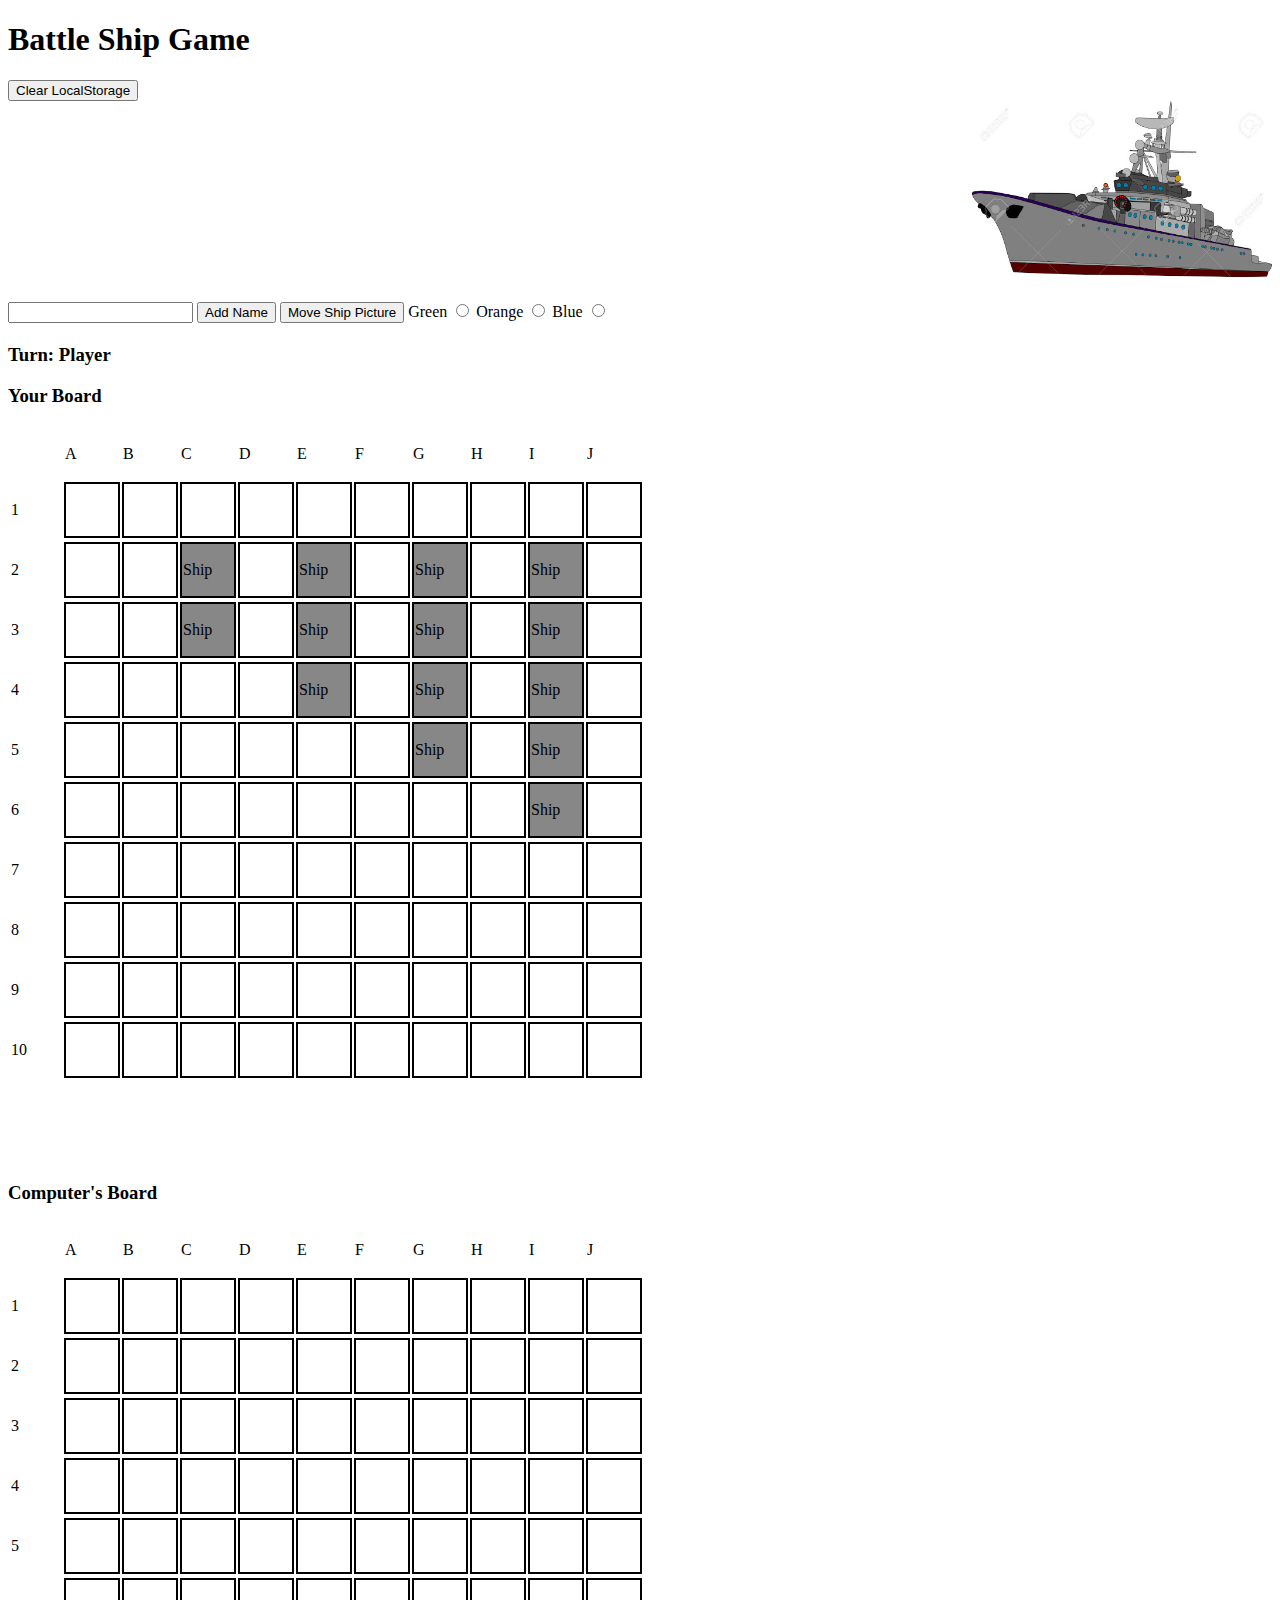
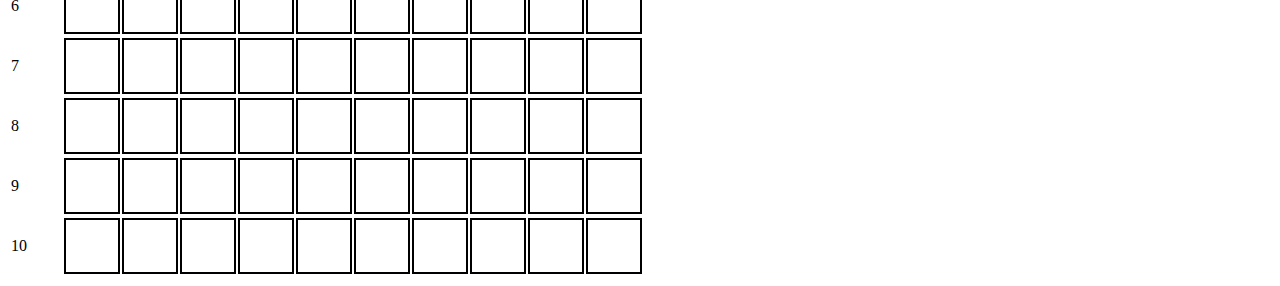
==== grid.html @ a253e87c "initial commit" ====
<!DOCTYPE html>
<html lang="en">
  <head>
    <meta charset="UTF-8" />
    <meta name="viewport" content="width=device-width, initial-scale=1.0" />
    <script type="text/javascript" src="model.js"></script>
    <script type="text/javascript" src="view.js"></script>
    <link rel="stylesheet" type="text/css" href="styles.css" />

    <title>BattleShip Grid</title>
  </head>
  <body onload="genHTML()">
    <h1 id="pageTitle">Battle Ship Game</h1>
    <h3 id="username"></h3>
    <p id="timestamp"></p>
    <button onclick="clearLocal()">Clear LocalStorage</button>
    <div id="shipDiv">
      <img
        id="shipImg"
        src="./free-transparent-background-png-clipart-imrox.jpg"
      />
    </div>
    <input onchange="addName()" type="text" id="nameInput" />
    <button onclick="addName()">Add Name</button>
    <button onclick="startMove()">Move Ship Picture</button>
    <label for="green">Green</label>
    <input
      type="radio"
      id="green"
      value="green"
      name="shipColor"
      onchange="colorPick(event)"
    />
    <label for="orange">Orange</label>
    <input
      type="radio"
      id="orange"
      value="orange"
      name="shipColor"
      onchange="colorPick(event)"
    />
    <label for="blue">Blue</label>
    <input
      type="radio"
      id="brown"
      value="blue"
      name="shipColor"
      onchange="colorPick(event)"
    />
    <h1 id="gameOver"></h1>
    <h3 id="playerTurn">Turn:</h3>
    <div id="board1">
      <h3>Your Board</h3>
      <table class="yourboard">
        <tbody id="gameTable">
          <tr class="">
            <td></td>
            <td>A</td>
            <td>B</td>
            <td>C</td>
            <td>D</td>
            <td>E</td>
            <td>F</td>
            <td>G</td>
            <td>H</td>
            <td>I</td>
            <td>J</td>
          </tr>
        </tbody>
      </table>
    </div>
    <div id="board2">
      <table id="aiBoard">
        <h3>Computer's Board</h3>

        <tbody id="gameTable2">
          <tr class="">
            <td></td>
            <td>A</td>
            <td>B</td>
            <td>C</td>
            <td>D</td>
            <td>E</td>
            <td>F</td>
            <td>G</td>
            <td>H</td>
            <td>I</td>
            <td>J</td>
          </tr>
        </tbody>
      </table>
    </div>
  </body>
</html>
---- styles.css ----
td {
  width: 50px;
  height: 50px;
}
.empty {
  background: #ffffff;
  border: 2px solid black;
}
.ship {
  background: #878787;
  border: 2px solid black;
}
.shipGreen {
  background: green;
  border: 2px solid black;
}
.shipOrange {
  background: orange;
  border: 2px solid black;
}
.shipBlue {
  background: #0047c1;
  border: 2px solid black;
}
.miss {
  background: #000000;
  border: 2px solid black;
  color: white;
}
.hit {
  background: #ff0000;
  border: 2px solid black;
}
#shipDiv {
  position: relative;
  top: 0;
  left: 0;
  width: 100%;
  height: 200px;
}

#shipImg {
  width: 300px;
  position: absolute;
  top: 0;
  right: 0;
}

#error {
  color: red;
}

#board2 {
  margin-top: 100px;
}
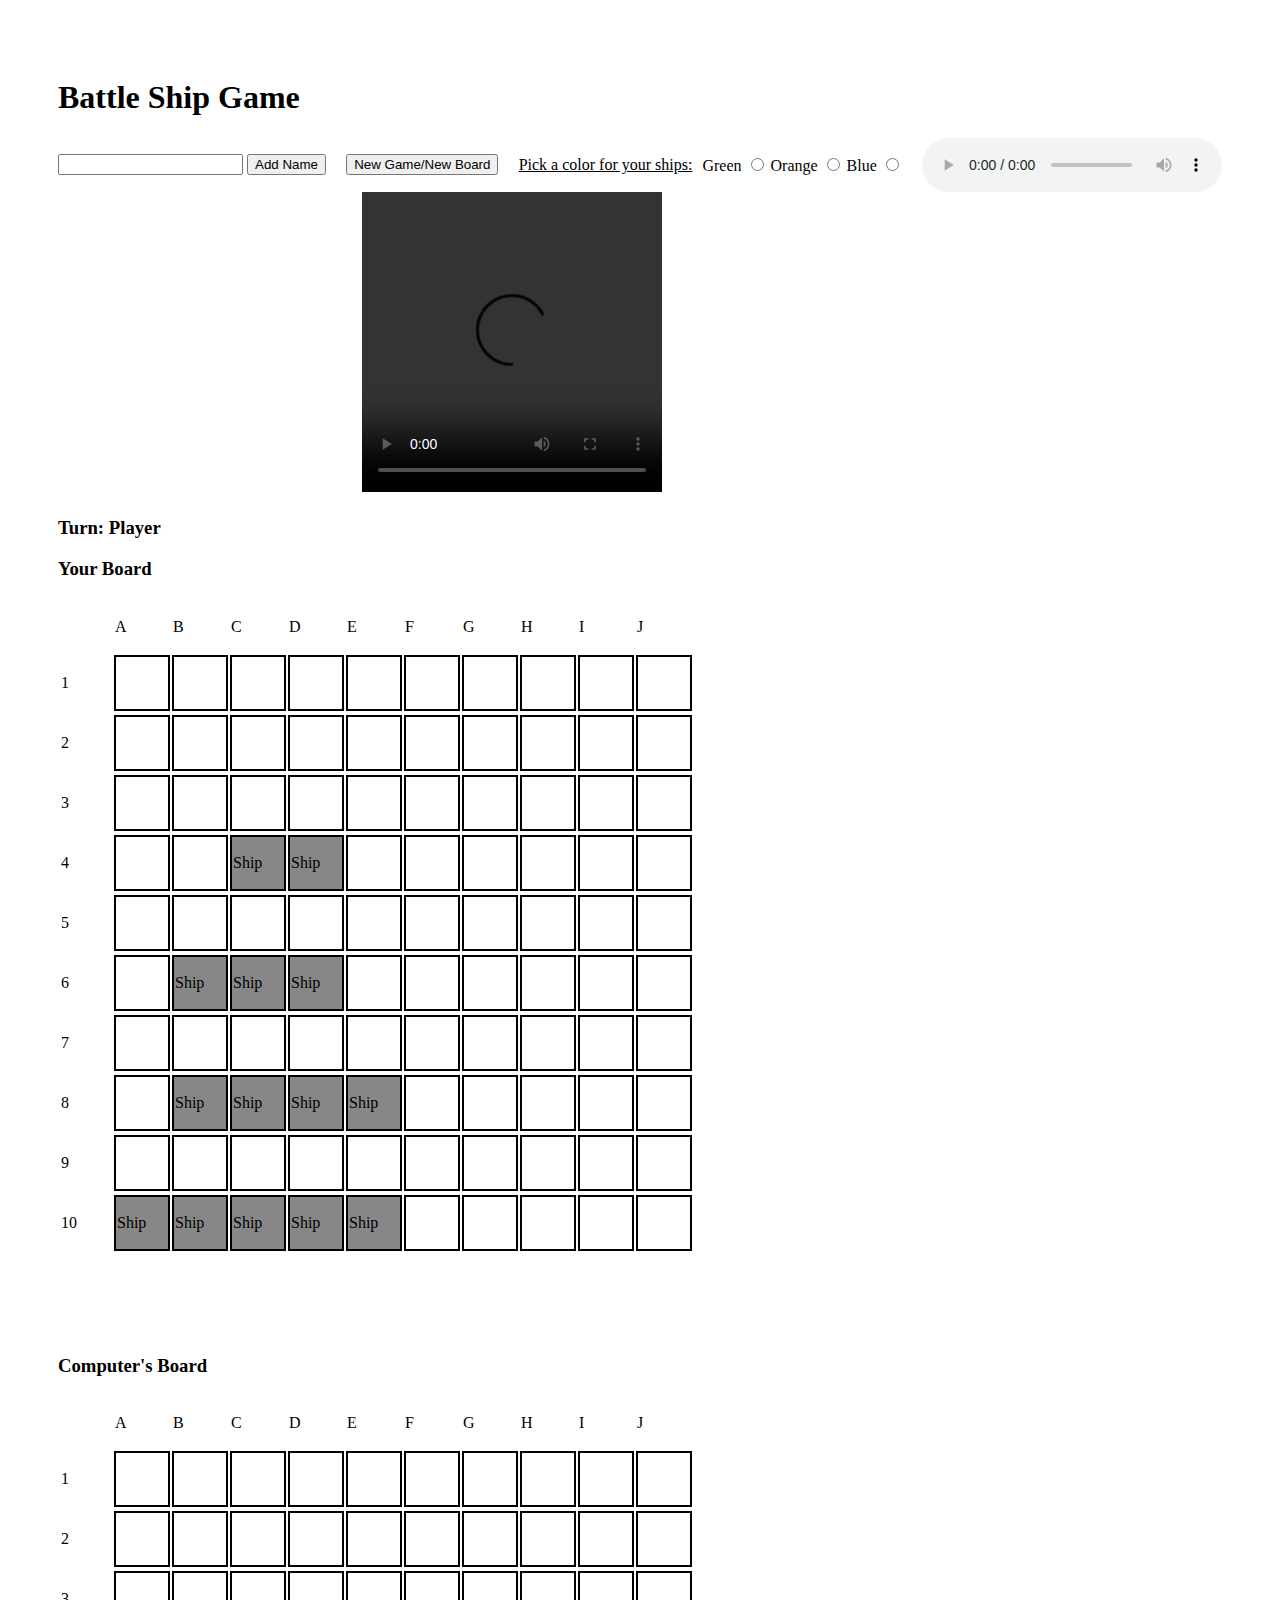
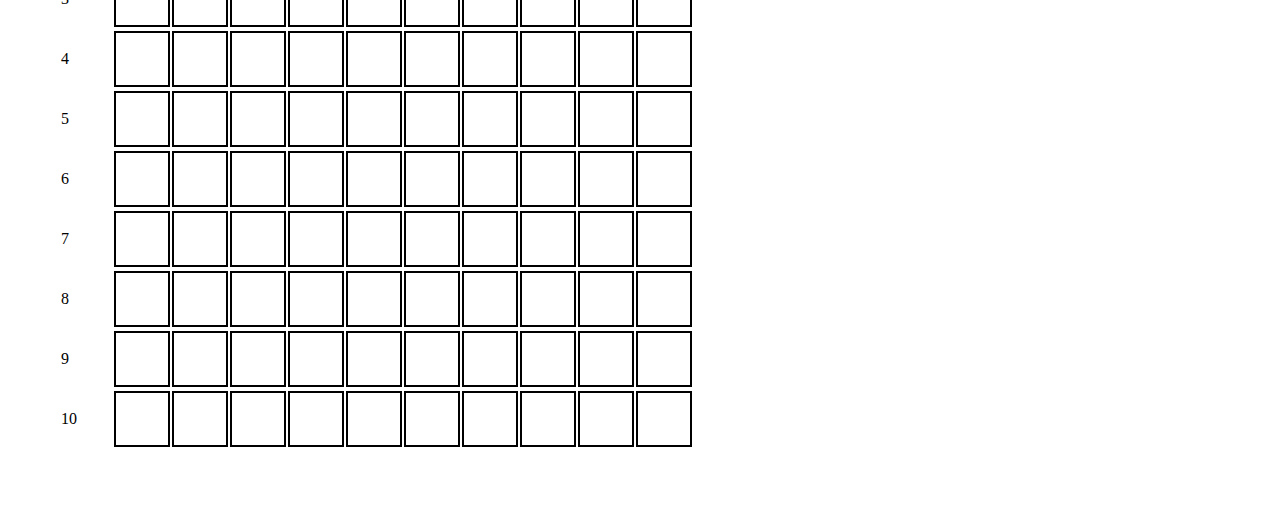
==== commit 93fb95a0: "Added in the audio/video. Added in canvas. updated the timeout" ====
--- a/grid.html
+++ b/grid.html
@@ -13,40 +13,64 @@
     <h1 id="pageTitle">Battle Ship Game</h1>
     <h3 id="username"></h3>
     <p id="timestamp"></p>
-    <button onclick="clearLocal()">Clear LocalStorage</button>
+    <!-- <button onclick="clearLocal()">Clear LocalStorage</button>
     <div id="shipDiv">
       <img
         id="shipImg"
         src="./free-transparent-background-png-clipart-imrox.jpg"
       />
+    </div> -->
+    <div id="inputDiv">
+      <div>
+        <input onchange="addName()" type="text" id="nameInput" />
+        <button onclick="addName()">Add Name</button>
+      </div>
+      <!-- <button onclick="startMove()">Move Ship Picture</button> -->
+      <button onclick="newGame()">New Game/New Board</button>
+      <div id="colorDiv">
+        <p>Pick a color for your ships:</p>
+        <div>
+          <label for="green">Green</label>
+          <input
+            type="radio"
+            id="green"
+            value="green"
+            name="shipColor"
+            onchange="colorPick(event)"
+          />
+          <label for="orange">Orange</label>
+          <input
+            type="radio"
+            id="orange"
+            value="orange"
+            name="shipColor"
+            onchange="colorPick(event)"
+          />
+          <label for="blue">Blue</label>
+          <input
+            type="radio"
+            id="brown"
+            value="blue"
+            name="shipColor"
+            onchange="colorPick(event)"
+          />
+        </div>
+      </div>
+      <audio controls autoplay loop="true" id="tigerAudio">
+        <source src="tiger.mp3" type="audio/mpeg" />
+        Your browser does not support the audio tag.
+      </audio>
     </div>
-    <input onchange="addName()" type="text" id="nameInput" />
-    <button onclick="addName()">Add Name</button>
-    <button onclick="startMove()">Move Ship Picture</button>
-    <label for="green">Green</label>
-    <input
-      type="radio"
-      id="green"
-      value="green"
-      name="shipColor"
-      onchange="colorPick(event)"
-    />
-    <label for="orange">Orange</label>
-    <input
-      type="radio"
-      id="orange"
-      value="orange"
-      name="shipColor"
-      onchange="colorPick(event)"
-    />
-    <label for="blue">Blue</label>
-    <input
-      type="radio"
-      id="brown"
-      value="blue"
-      name="shipColor"
-      onchange="colorPick(event)"
-    />
+    <div>
+      <canvas id="canvas1" width="300" height="250"> </canvas>
+
+      <video id="explosionVid" width="300" height="300" loop controls>
+        <source src="Explosion.mp4" type="video/mp4" />
+        Your browser does not support the video tag.
+      </video>
+      <canvas id="canvas2" width="300" height="250"> </canvas>
+    </div>
+
     <h1 id="gameOver"></h1>
     <h3 id="playerTurn">Turn:</h3>
     <div id="board1">
--- a/styles.css
+++ b/styles.css
@@ -53,3 +53,29 @@
 #board2 {
   margin-top: 100px;
 }
+
+#inputDiv {
+  display: flex;
+  width: 100%;
+  justify-content: space-between;
+  align-items: center;
+}
+
+#colorDiv {
+  display: flex;
+  /* flex-direction: column; */
+  align-items: center;
+}
+
+#colorDiv > p {
+  margin-right: 10px;
+  text-decoration: underline;
+  font-weight: 500;
+}
+
+body {
+  padding: 50px;
+}
+#canvas2 {
+  margin-left: 75px;
+}
